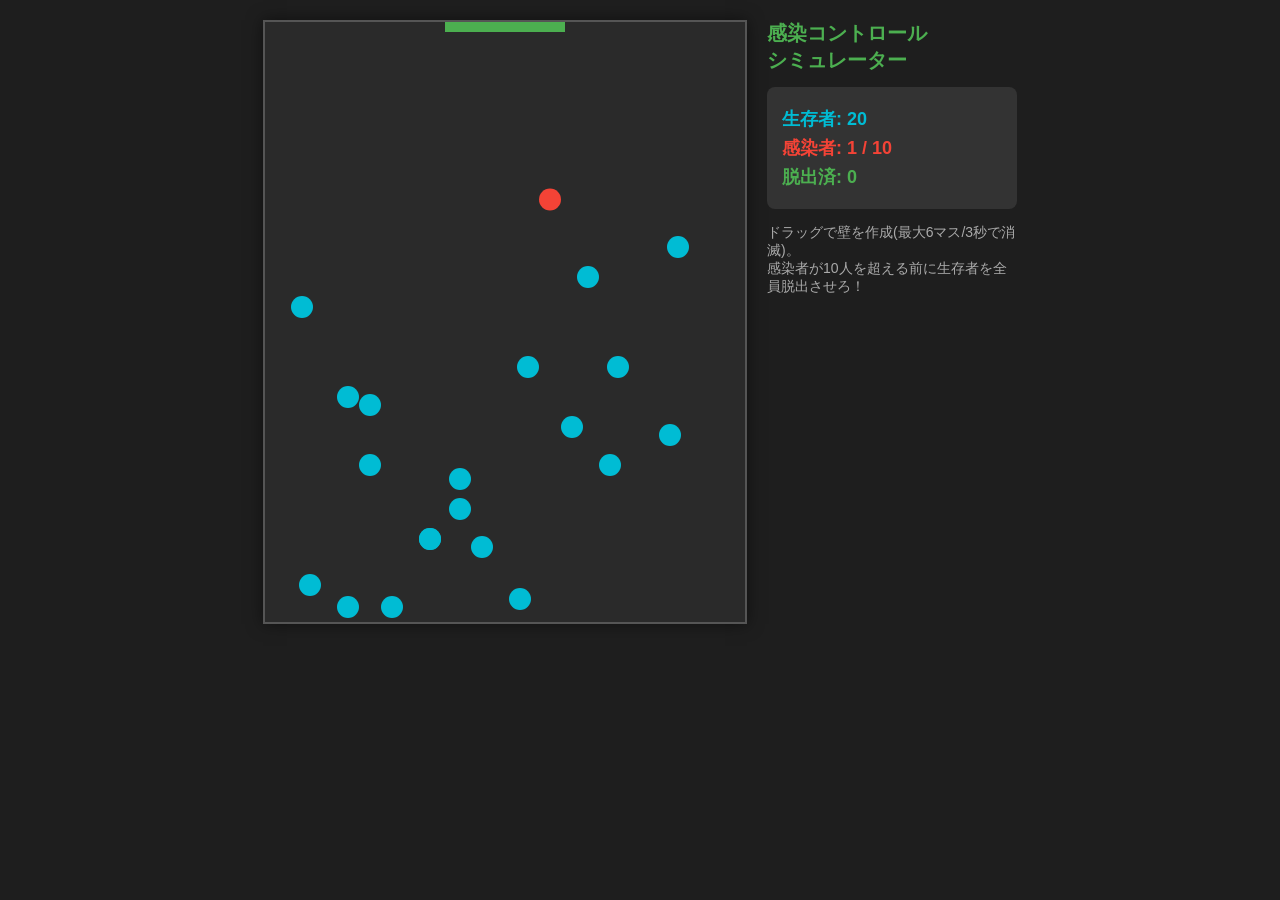
==== index.html @ 73c0e683 "Add files via upload" ====
<!DOCTYPE html>
<html lang="ja">
<head>
    <meta charset="UTF-8">
    <meta name="viewport" content="width=device-width, initial-scale=1.0">
    <title>感染コントロール・シミュレーター</title>
    <style>
        body {
            background-color: #1e1e1e;
            color: #fff;
            font-family: sans-serif;
            display: flex;
            flex-direction: column;
            align-items: center;
            margin: 0;
            padding: 20px;
        }
        #game-container {
            display: flex;
            gap: 20px;
        }
        canvas {
            background-color: #2a2a2a;
            border: 2px solid #555;
            cursor: crosshair;
            box-shadow: 0 0 15px rgba(0,0,0,0.5);
        }
        #ui {
            width: 250px;
        }
        h1 { font-size: 20px; margin-top: 0; color: #4CAF50; }
        .status-box {
            background: #333;
            padding: 15px;
            border-radius: 8px;
            margin-bottom: 15px;
        }
        .stat { font-size: 18px; font-weight: bold; margin: 5px 0; }
        .blue { color: #00bcd4; }
        .red { color: #f44336; }
        .green { color: #4caf50; }
        #message {
            font-size: 20px;
            font-weight: bold;
            margin-top: 20px;
        }
    </style>
</head>
<body>

<div id="game-container">
    <canvas id="gameCanvas" width="480" height="600"></canvas>
    
    <div id="ui">
        <h1>感染コントロール<br>シミュレーター</h1>
        <div class="status-box">
            <div class="stat blue">生存者: <span id="survivorCount">20</span></div>
            <div class="stat red">感染者: <span id="infectedCount">1</span> / 10</div>
            <div class="stat green">脱出済: <span id="escapedCount">0</span></div>
        </div>
        <p style="font-size:14px; color:#aaa;">
            ドラッグで壁を作成(最大6マス/3秒で消滅)。<br>
            感染者が10人を超える前に生存者を全員脱出させろ！
        </p>
        <div id="message"></div>
    </div>
</div>

<script>
const canvas = document.getElementById('gameCanvas');
const ctx = canvas.getContext('2d');

// 画面設定 (16 x 20 マス)
const COLS = 16;
const ROWS = 20;
const TILE_SIZE = 30; // 16*30=480px, 20*30=600px

// ゲーム状態
let entities = [];
let walls = [];
let escapedCount = 0;
let gameOver = false;

// ドラッグ操作用
let isDragging = false;
let startGrid = null;
let currentGrid = null;

// キャラクタークラス
class Entity {
    constructor(gx, gy, type) {
        this.gx = gx; // グリッドX
        this.gy = gy; // グリッドY
        this.tx = gx; // 目標グリッドX
        this.ty = gy; // 目標グリッドY
        this.px = gx * TILE_SIZE; // ピクセルX
        this.py = gy * TILE_SIZE; // ピクセルY
        this.type = type; // 0: 健康体, 1: 感染者
        // 健康体スピード: 2px/frame, 感染者スピード: 2.5px/frame (1.25倍)
        this.speed = type === 0 ? 2 : 2.5; 
        this.escaped = false;
    }

    update() {
        if (this.escaped) return;

        // ピクセル移動処理
        let dx = this.tx * TILE_SIZE - this.px;
        let dy = this.ty * TILE_SIZE - this.py;
        let dist = Math.sqrt(dx*dx + dy*dy);

        if (dist > this.speed) {
            this.px += (dx / dist) * this.speed;
            this.py += (dy / dist) * this.speed;
        } else {
            // 目標マスに到達
            this.px = this.tx * TILE_SIZE;
            this.py = this.ty * TILE_SIZE;
            this.gx = this.tx;
            this.gy = this.ty;
            
            // 脱出判定
            if (this.gy === -1) {
                this.escaped = true;
                if (this.type === 0) escapedCount++;
                return;
            }
            
            this.decideNextMove();
        }
    }

    decideNextMove() {
        let validMoves = getValidMoves(this.gx, this.gy, this.type);
        if (validMoves.length === 0) return;

        let nextMove = validMoves[Math.floor(Math.random() * validMoves.length)];

        if (this.type === 0) {
            // 健康体: 2マス以内に感染者がいたら逃げる
            let nearestInfected = getNearestEntity(this.gx, this.gy, 1);
            if (nearestInfected && nearestInfected.dist <= 2) {
                let bestMove = null;
                let maxDist = -1;
                for (let move of validMoves) {
                    let d = getManhattanDist(move.x, move.y, nearestInfected.entity.gx, nearestInfected.entity.gy);
                    if (d > maxDist) {
                        maxDist = d;
                        bestMove = move;
                    }
                }
                if (bestMove) nextMove = bestMove;
            }
        } else if (this.type === 1) {
            // 感染者: 一番近い生存者を追いかける
            let nearestSurvivor = getNearestEntity(this.gx, this.gy, 0);
            if (nearestSurvivor) {
                let bestMove = null;
                let minDist = Infinity;
                for (let move of validMoves) {
                    let d = getManhattanDist(move.x, move.y, nearestSurvivor.entity.gx, nearestSurvivor.entity.gy);
                    if (d < minDist) {
                        minDist = d;
                        bestMove = move;
                    }
                }
                if (bestMove) nextMove = bestMove;
            }
        }

        this.tx = nextMove.x;
        this.ty = nextMove.y;
    }

    draw() {
        if (this.escaped) return;
        ctx.beginPath();
        ctx.arc(this.px + TILE_SIZE/2, this.py + TILE_SIZE/2, TILE_SIZE/2 - 4, 0, Math.PI*2);
        ctx.fillStyle = this.type === 0 ? '#00bcd4' : '#f44336';
        ctx.fill();
        ctx.closePath();
    }
}

// 初期化
function init() {
    entities = [];
    walls = [];
    escapedCount = 0;
    gameOver = false;
    document.getElementById('message').innerText = "";

    // 健康体 20人 (下の方にランダム配置)
    for (let i = 0; i < 20; i++) {
        let gx = Math.floor(Math.random() * COLS);
        let gy = Math.floor(Math.random() * 10) + 10;
        entities.push(new Entity(gx, gy, 0));
    }

    // 感染者 1人 (脱出ゲートから入場)
    let infectedX = Math.floor(Math.random() * 4) + 6; // 6,7,8,9
    let infected = new Entity(infectedX, 0, 1);
    // 最初は中に入る動き
    infected.tx = infectedX; 
    infected.ty = 1;
    entities.push(infected);

    requestAnimationFrame(gameLoop);
}

// ヘルパー関数
function getManhattanDist(x1, y1, x2, y2) {
    return Math.abs(x1 - x2) + Math.abs(y1 - y2);
}

function isWall(gx, gy) {
    let now = Date.now();
    for (let w of walls) {
        if (w.x === gx && w.y === gy && w.expires > now) return true;
    }
    return false;
}

function getValidMoves(gx, gy, type) {
    let moves = [];
    const dirs = [[0,-1], [0,1], [-1,0], [1,0]];
    
    for (let d of dirs) {
        let nx = gx + d[0];
        let ny = gy + d[1];
        
        // ゲート（上部中央4マス: x=6,7,8,9, y=-1）への移動許可
        if (ny === -1 && nx >= 6 && nx <= 9) {
            moves.push({x: nx, y: ny});
            continue;
        }
        
        // 画面内かつ壁ではない
        if (nx >= 0 && nx < COLS && ny >= 0 && ny < ROWS) {
            if (!isWall(nx, ny)) {
                moves.push({x: nx, y: ny});
            }
        }
    }
    return moves;
}

function getNearestEntity(gx, gy, type) {
    let nearest = null;
    let minDist = Infinity;
    for (let e of entities) {
        if (e.type === type && !e.escaped) {
            let d = getManhattanDist(gx, gy, e.gx, e.gy);
            if (d < minDist) {
                minDist = d;
                nearest = e;
            }
        }
    }
    return nearest ? { entity: nearest, dist: minDist } : null;
}

// ブレゼンハムの直線アルゴリズム（壁のマスを計算）
function getLineGrids(x0, y0, x1, y1) {
    let grids = [];
    let dx = Math.abs(x1 - x0);
    let dy = Math.abs(y1 - y0);
    let sx = (x0 < x1) ? 1 : -1;
    let sy = (y0 < y1) ? 1 : -1;
    let err = dx - dy;

    while(true) {
        grids.push({x: x0, y: y0});
        if ((x0 === x1) && (y0 === y1)) break;
        let e2 = 2 * err;
        if (e2 > -dy) { err -= dy; x0 += sx; }
        if (e2 < dx) { err += dx; y0 += sy; }
    }
    return grids;
}

// マウスイベント
function getGridFromEvent(e) {
    const rect = canvas.getBoundingClientRect();
    const px = e.clientX - rect.left;
    const py = e.clientY - rect.top;
    return {
        x: Math.min(Math.max(Math.floor(px / TILE_SIZE), 0), COLS - 1),
        y: Math.min(Math.max(Math.floor(py / TILE_SIZE), 0), ROWS - 1)
    };
}

canvas.addEventListener('mousedown', (e) => {
    isDragging = true;
    startGrid = getGridFromEvent(e);
    currentGrid = startGrid;
});

canvas.addEventListener('mousemove', (e) => {
    if (!isDragging) return;
    currentGrid = getGridFromEvent(e);
});

canvas.addEventListener('mouseup', (e) => {
    if (!isDragging) return;
    isDragging = false;
    
    let line = getLineGrids(startGrid.x, startGrid.y, currentGrid.x, currentGrid.y);
    
    // ルール: 一回の壁は6マス以上作れない（6マスまではOKとする）
    if (line.length <= 6) {
        let expires = Date.now() + 3000; // 3秒後
        for (let pt of line) {
            walls.push({ x: pt.x, y: pt.y, expires: expires });
        }
    }
});
canvas.addEventListener('mouseleave', () => isDragging = false);


// メインループ
function gameLoop() {
    if (gameOver) return;

    ctx.clearRect(0, 0, canvas.width, canvas.height);

    // ゲート描画
    ctx.fillStyle = '#4CAF50';
    ctx.fillRect(6 * TILE_SIZE, 0, 4 * TILE_SIZE, 10);

    // 壁の描画と期限切れ削除
    let now = Date.now();
    walls = walls.filter(w => w.expires > now);
    ctx.fillStyle = '#2196f3'; // バリケード色
    for (let w of walls) {
        ctx.fillRect(w.x * TILE_SIZE, w.y * TILE_SIZE, TILE_SIZE, TILE_SIZE);
    }

    // ドラック中のプレビュー描画
    if (isDragging && startGrid && currentGrid) {
        let line = getLineGrids(startGrid.x, startGrid.y, currentGrid.x, currentGrid.y);
        ctx.fillStyle = line.length <= 6 ? 'rgba(33, 150, 243, 0.5)' : 'rgba(244, 67, 54, 0.5)';
        for (let pt of line) {
            ctx.fillRect(pt.x * TILE_SIZE, pt.y * TILE_SIZE, TILE_SIZE, TILE_SIZE);
        }
    }

    // キャラクター更新・描画
    let activeSurvivors = 0;
    let infectedTotal = 0;

    for (let e of entities) {
        e.update();
        e.draw();
        if (!e.escaped) {
            if (e.type === 0) activeSurvivors++;
            if (e.type === 1) infectedTotal++;
        } else if (e.type === 1) {
            infectedTotal++; // 逃げた感染者も一応カウント
        }
    }

    // 感染判定 (同じマスにいるか)
    for (let i = 0; i < entities.length; i++) {
        let e1 = entities[i];
        if (e1.type !== 1 || e1.escaped) continue;
        
        for (let j = 0; j < entities.length; j++) {
            let e2 = entities[j];
            if (e2.type === 0 && !e2.escaped && e1.gx === e2.gx && e1.gy === e2.gy) {
                e2.type = 1; // 感染！
                e2.speed = 2.5;
            }
        }
    }

    // UI更新
    document.getElementById('survivorCount').innerText = activeSurvivors;
    document.getElementById('infectedCount').innerText = infectedTotal;
    document.getElementById('escapedCount').innerText = escapedCount;

    // 勝敗判定
    if (infectedTotal > 10) {
        gameOver = true;
        document.getElementById('message').innerHTML = '<span class="red">GAME OVER<br>感染者が10人を超えました。</span>';
    } else if (activeSurvivors === 0) {
        // 画面上に生存者がいなくなった時、感染者が10人以下ならクリア
        gameOver = true;
        document.getElementById('message').innerHTML = '<span class="green">MISSION CLEAR!<br>生存者を全員誘導しました！</span>';
    }

    requestAnimationFrame(gameLoop);
}

// ゲーム開始
init();
</script>
</body>
</html>
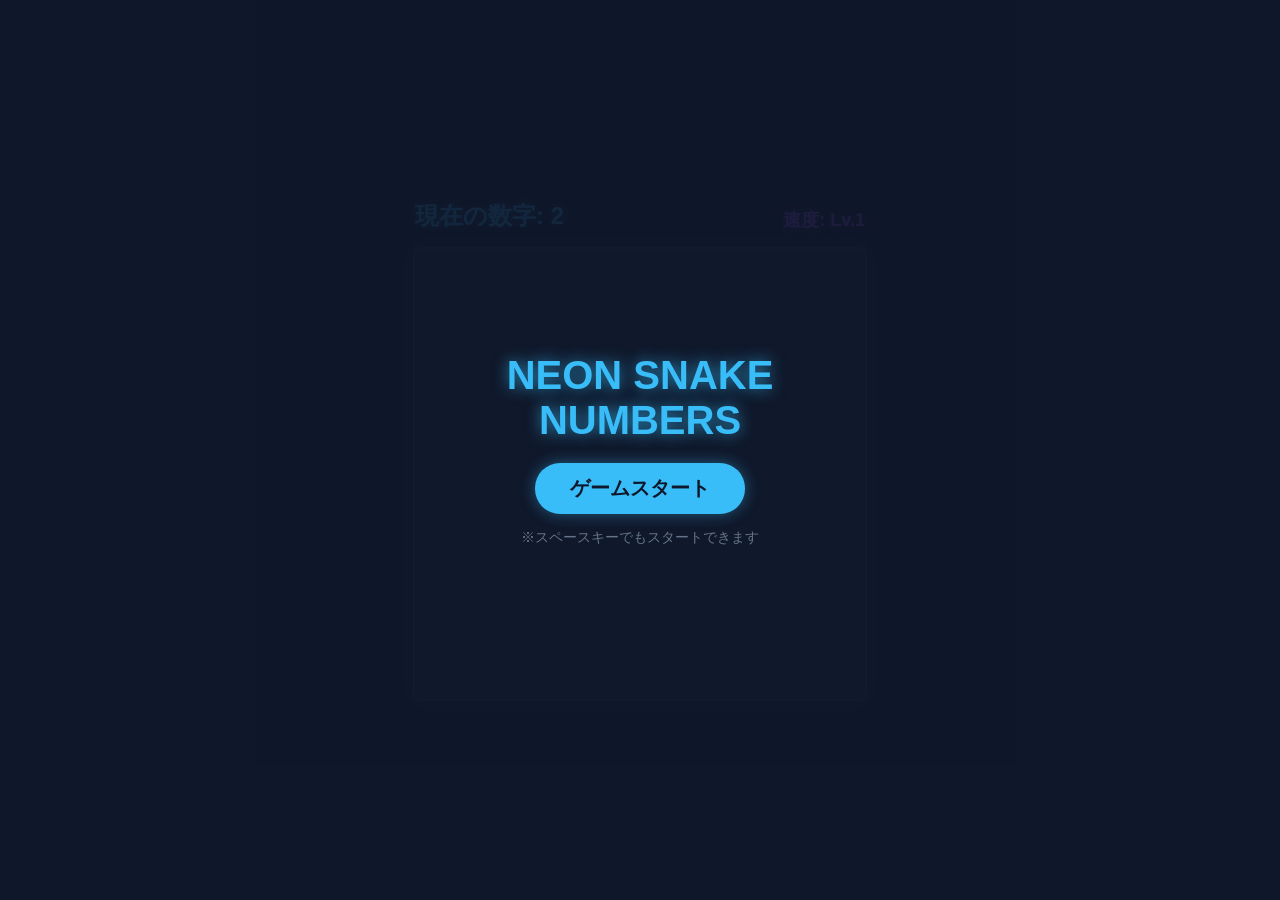
==== commit 63fa74ff: "renamed index1.html to index.html" ====
--- a/index.html
+++ b/index.html
@@ -3,397 +3,450 @@
 <head>
     <meta charset="UTF-8">
     <meta name="viewport" content="width=device-width, initial-scale=1.0">
-    <title>感染コントロール・シミュレーター</title>
+    <title>ネオンスネーク・ナンバーズ</title>
     <style>
         body {
-            background-color: #1e1e1e;
-            color: #fff;
-            font-family: sans-serif;
             display: flex;
             flex-direction: column;
+            justify-content: center;
             align-items: center;
+            height: 100vh;
             margin: 0;
-            padding: 20px;
-        }
-        #game-container {
+            background-color: #0f172a; /* ダークネイビー */
+            font-family: 'Consolas', 'Arial', sans-serif;
+            overflow: hidden;
+        }
+        #header {
             display: flex;
-            gap: 20px;
+            justify-content: space-between;
+            width: 450px;
+            margin-bottom: 15px;
+        }
+        #scoreBoard {
+            font-size: 24px;
+            font-weight: bold;
+            color: #38bdf8; /* ネオンブルー */
+            text-shadow: 0 0 10px rgba(56, 189, 248, 0.5);
+        }
+        #speedBoard {
+            font-size: 18px;
+            font-weight: bold;
+            color: #a855f7; /* ネオンパープル */
+            text-shadow: 0 0 10px rgba(168, 85, 247, 0.5);
+            align-self: flex-end;
         }
         canvas {
-            background-color: #2a2a2a;
-            border: 2px solid #555;
-            cursor: crosshair;
-            box-shadow: 0 0 15px rgba(0,0,0,0.5);
-        }
-        #ui {
-            width: 250px;
-        }
-        h1 { font-size: 20px; margin-top: 0; color: #4CAF50; }
-        .status-box {
-            background: #333;
-            padding: 15px;
+            background-color: #1e293b; /* ディープグレー */
             border-radius: 8px;
-            margin-bottom: 15px;
-        }
-        .stat { font-size: 18px; font-weight: bold; margin: 5px 0; }
-        .blue { color: #00bcd4; }
-        .red { color: #f44336; }
-        .green { color: #4caf50; }
-        #message {
-            font-size: 20px;
-            font-weight: bold;
-            margin-top: 20px;
-        }
+            box-shadow: 0 0 25px rgba(56, 189, 248, 0.2);
+            border: 2px solid #334155;
+        }
+        #overlay {
+            position: absolute;
+            top: 0; left: 0; right: 0; bottom: 0;
+            background: rgba(15, 23, 42, 0.9);
+            display: flex;
+            flex-direction: column;
+            justify-content: center;
+            align-items: center;
+            z-index: 10;
+        }
+        .hidden { display: none !important; }
+        .title { 
+            font-size: 40px; 
+            font-weight: bold; 
+            color: #38bdf8; 
+            margin-bottom: 20px; 
+            text-align: center; 
+            white-space: pre-line;
+            text-shadow: 0 0 15px rgba(56, 189, 248, 0.7);
+        }
+        .btn {
+            padding: 12px 35px; font-size: 20px; font-weight: bold;
+            color: #0f172a; background-color: #38bdf8; border: none; border-radius: 25px;
+            cursor: pointer; transition: 0.2s;
+            box-shadow: 0 0 15px rgba(56, 189, 248, 0.4);
+        }
+        .btn:hover { 
+            background-color: #7dd3fc; 
+            box-shadow: 0 0 25px rgba(56, 189, 248, 0.8);
+            transform: scale(1.05);
+        }
+        #hint { font-size: 14px; color: #64748b; margin-top: 15px; }
     </style>
 </head>
 <body>
 
-<div id="game-container">
-    <canvas id="gameCanvas" width="480" height="600"></canvas>
+    <div id="header">
+        <div id="scoreBoard">現在の数字: 2</div>
+        <div id="speedBoard">速度: Lv.1</div>
+    </div>
     
-    <div id="ui">
-        <h1>感染コントロール<br>シミュレーター</h1>
-        <div class="status-box">
-            <div class="stat blue">生存者: <span id="survivorCount">20</span></div>
-            <div class="stat red">感染者: <span id="infectedCount">1</span> / 10</div>
-            <div class="stat green">脱出済: <span id="escapedCount">0</span></div>
-        </div>
-        <p style="font-size:14px; color:#aaa;">
-            ドラッグで壁を作成(最大6マス/3秒で消滅)。<br>
-            感染者が10人を超える前に生存者を全員脱出させろ！
-        </p>
-        <div id="message"></div>
+    <canvas id="gameCanvas" width="450" height="450"></canvas>
+
+    <div id="overlay">
+        <div class="title" id="overlayTitle">NEON SNAKE<br>NUMBERS</div>
+        <button class="btn" id="startBtn">ゲームスタート</button>
+        <div id="hint">※スペースキーでもスタートできます</div>
     </div>
-</div>
-
-<script>
-const canvas = document.getElementById('gameCanvas');
-const ctx = canvas.getContext('2d');
-
-// 画面設定 (16 x 20 マス)
-const COLS = 16;
-const ROWS = 20;
-const TILE_SIZE = 30; // 16*30=480px, 20*30=600px
-
-// ゲーム状態
-let entities = [];
-let walls = [];
-let escapedCount = 0;
-let gameOver = false;
-
-// ドラッグ操作用
-let isDragging = false;
-let startGrid = null;
-let currentGrid = null;
-
-// キャラクタークラス
-class Entity {
-    constructor(gx, gy, type) {
-        this.gx = gx; // グリッドX
-        this.gy = gy; // グリッドY
-        this.tx = gx; // 目標グリッドX
-        this.ty = gy; // 目標グリッドY
-        this.px = gx * TILE_SIZE; // ピクセルX
-        this.py = gy * TILE_SIZE; // ピクセルY
-        this.type = type; // 0: 健康体, 1: 感染者
-        // 健康体スピード: 2px/frame, 感染者スピード: 2.5px/frame (1.25倍)
-        this.speed = type === 0 ? 2 : 2.5; 
-        this.escaped = false;
-    }
-
-    update() {
-        if (this.escaped) return;
-
-        // ピクセル移動処理
-        let dx = this.tx * TILE_SIZE - this.px;
-        let dy = this.ty * TILE_SIZE - this.py;
-        let dist = Math.sqrt(dx*dx + dy*dy);
-
-        if (dist > this.speed) {
-            this.px += (dx / dist) * this.speed;
-            this.py += (dy / dist) * this.speed;
-        } else {
-            // 目標マスに到達
-            this.px = this.tx * TILE_SIZE;
-            this.py = this.ty * TILE_SIZE;
-            this.gx = this.tx;
-            this.gy = this.ty;
-            
-            // 脱出判定
-            if (this.gy === -1) {
-                this.escaped = true;
-                if (this.type === 0) escapedCount++;
-                return;
-            }
-            
-            this.decideNextMove();
-        }
-    }
-
-    decideNextMove() {
-        let validMoves = getValidMoves(this.gx, this.gy, this.type);
-        if (validMoves.length === 0) return;
-
-        let nextMove = validMoves[Math.floor(Math.random() * validMoves.length)];
-
-        if (this.type === 0) {
-            // 健康体: 2マス以内に感染者がいたら逃げる
-            let nearestInfected = getNearestEntity(this.gx, this.gy, 1);
-            if (nearestInfected && nearestInfected.dist <= 2) {
-                let bestMove = null;
-                let maxDist = -1;
-                for (let move of validMoves) {
-                    let d = getManhattanDist(move.x, move.y, nearestInfected.entity.gx, nearestInfected.entity.gy);
-                    if (d > maxDist) {
-                        maxDist = d;
-                        bestMove = move;
-                    }
-                }
-                if (bestMove) nextMove = bestMove;
-            }
-        } else if (this.type === 1) {
-            // 感染者: 一番近い生存者を追いかける
-            let nearestSurvivor = getNearestEntity(this.gx, this.gy, 0);
-            if (nearestSurvivor) {
-                let bestMove = null;
-                let minDist = Infinity;
-                for (let move of validMoves) {
-                    let d = getManhattanDist(move.x, move.y, nearestSurvivor.entity.gx, nearestSurvivor.entity.gy);
-                    if (d < minDist) {
-                        minDist = d;
-                        bestMove = move;
-                    }
-                }
-                if (bestMove) nextMove = bestMove;
-            }
-        }
-
-        this.tx = nextMove.x;
-        this.ty = nextMove.y;
-    }
-
-    draw() {
-        if (this.escaped) return;
-        ctx.beginPath();
-        ctx.arc(this.px + TILE_SIZE/2, this.py + TILE_SIZE/2, TILE_SIZE/2 - 4, 0, Math.PI*2);
-        ctx.fillStyle = this.type === 0 ? '#00bcd4' : '#f44336';
-        ctx.fill();
-        ctx.closePath();
-    }
-}
-
-// 初期化
-function init() {
-    entities = [];
-    walls = [];
-    escapedCount = 0;
-    gameOver = false;
-    document.getElementById('message').innerText = "";
-
-    // 健康体 20人 (下の方にランダム配置)
-    for (let i = 0; i < 20; i++) {
-        let gx = Math.floor(Math.random() * COLS);
-        let gy = Math.floor(Math.random() * 10) + 10;
-        entities.push(new Entity(gx, gy, 0));
-    }
-
-    // 感染者 1人 (脱出ゲートから入場)
-    let infectedX = Math.floor(Math.random() * 4) + 6; // 6,7,8,9
-    let infected = new Entity(infectedX, 0, 1);
-    // 最初は中に入る動き
-    infected.tx = infectedX; 
-    infected.ty = 1;
-    entities.push(infected);
-
-    requestAnimationFrame(gameLoop);
-}
-
-// ヘルパー関数
-function getManhattanDist(x1, y1, x2, y2) {
-    return Math.abs(x1 - x2) + Math.abs(y1 - y2);
-}
-
-function isWall(gx, gy) {
-    let now = Date.now();
-    for (let w of walls) {
-        if (w.x === gx && w.y === gy && w.expires > now) return true;
-    }
-    return false;
-}
-
-function getValidMoves(gx, gy, type) {
-    let moves = [];
-    const dirs = [[0,-1], [0,1], [-1,0], [1,0]];
-    
-    for (let d of dirs) {
-        let nx = gx + d[0];
-        let ny = gy + d[1];
+
+    <script>
+        const canvas = document.getElementById('gameCanvas');
+        const ctx = canvas.getContext('2d');
+        const scoreBoard = document.getElementById('scoreBoard');
+        const speedBoard = document.getElementById('speedBoard');
+        const overlay = document.getElementById('overlay');
+        const overlayTitle = document.getElementById('overlayTitle');
+        const startBtn = document.getElementById('startBtn');
+
+        // --- Web Audio API ---
+        let audioCtx;
+        let bgmInterval;
         
-        // ゲート（上部中央4マス: x=6,7,8,9, y=-1）への移動許可
-        if (ny === -1 && nx >= 6 && nx <= 9) {
-            moves.push({x: nx, y: ny});
-            continue;
-        }
+        const bgmNotes = [261.63, 329.63, 392.00, 493.88, 440.00, 349.23, 392.00, 523.25];
+        let bgmIndex = 0;
+
+        function playSound(type) {
+            if (!audioCtx) return;
+            const osc = audioCtx.createOscillator();
+            const gainNode = audioCtx.createGain();
+            osc.connect(gainNode);
+            gainNode.connect(audioCtx.destination);
+
+            if (type === 'eat') {
+                osc.type = 'sine';
+                osc.frequency.setValueAtTime(600, audioCtx.currentTime);
+                osc.frequency.exponentialRampToValueAtTime(1200, audioCtx.currentTime + 0.1);
+                gainNode.gain.setValueAtTime(0.2, audioCtx.currentTime);
+                gainNode.gain.exponentialRampToValueAtTime(0.01, audioCtx.currentTime + 0.1);
+                osc.start();
+                osc.stop(audioCtx.currentTime + 0.1);
+            } else if (type === 'crash') {
+                osc.type = 'sawtooth';
+                osc.frequency.setValueAtTime(120, audioCtx.currentTime);
+                osc.frequency.exponentialRampToValueAtTime(40, audioCtx.currentTime + 0.15);
+                gainNode.gain.setValueAtTime(0.2, audioCtx.currentTime);
+                gainNode.gain.exponentialRampToValueAtTime(0.01, audioCtx.currentTime + 0.15);
+                osc.start();
+                osc.stop(audioCtx.currentTime + 0.15);
+
+                playGameOverMelody();
+            }
+        }
+
+        function playGameOverMelody() {
+            const now = audioCtx.currentTime;
+            const sadNotes = [311.13, 293.66, 277.18, 246.94];
+            
+            sadNotes.forEach((note, index) => {
+                const sOsc = audioCtx.createOscillator();
+                const sGain = audioCtx.createGain();
+                sOsc.type = 'triangle';
+                sOsc.frequency.setValueAtTime(note, now + index * 0.15);
+                sGain.gain.setValueAtTime(0.15, now + index * 0.15);
+                sGain.gain.linearRampToValueAtTime(0.001, now + index * 0.15 + 0.2);
+                sOsc.connect(sGain);
+                sGain.connect(audioCtx.destination);
+                sOsc.start(now + index * 0.15);
+                sOsc.stop(now + index * 0.15 + 0.2);
+            });
+        }
+
+        function startBGM() {
+            stopBGM();
+            bgmIndex = 0;
+            bgmInterval = setInterval(() => {
+                if (!audioCtx || isGameOver) return;
+                const osc = audioCtx.createOscillator();
+                const gain = audioCtx.createGain();
+                
+                osc.type = 'triangle'; 
+                osc.frequency.setValueAtTime(bgmNotes[bgmIndex], audioCtx.currentTime);
+                
+                gain.gain.setValueAtTime(0.04, audioCtx.currentTime);
+                gain.gain.exponentialRampToValueAtTime(0.001, audioCtx.currentTime + 0.16);
+                
+                osc.connect(gain);
+                gain.connect(audioCtx.destination);
+                osc.start();
+                osc.stop(audioCtx.currentTime + 0.16);
+                
+                bgmIndex = (bgmIndex + 1) % bgmNotes.length;
+            }, 200); 
+        }
+
+        function stopBGM() {
+            if (bgmInterval) clearInterval(bgmInterval);
+        }
+
+        // --- ゲームの基本設定 ---
+        let gridSize = 15;
+        let tileSize = canvas.width / gridSize;
+        let baseMoveInterval = 220;
+        let moveInterval = baseMoveInterval;
         
-        // 画面内かつ壁ではない
-        if (nx >= 0 && nx < COLS && ny >= 0 && ny < ROWS) {
-            if (!isWall(nx, ny)) {
-                moves.push({x: nx, y: ny});
-            }
-        }
-    }
-    return moves;
-}
-
-function getNearestEntity(gx, gy, type) {
-    let nearest = null;
-    let minDist = Infinity;
-    for (let e of entities) {
-        if (e.type === type && !e.escaped) {
-            let d = getManhattanDist(gx, gy, e.gx, e.gy);
-            if (d < minDist) {
-                minDist = d;
-                nearest = e;
-            }
-        }
-    }
-    return nearest ? { entity: nearest, dist: minDist } : null;
-}
-
-// ブレゼンハムの直線アルゴリズム（壁のマスを計算）
-function getLineGrids(x0, y0, x1, y1) {
-    let grids = [];
-    let dx = Math.abs(x1 - x0);
-    let dy = Math.abs(y1 - y0);
-    let sx = (x0 < x1) ? 1 : -1;
-    let sy = (y0 < y1) ? 1 : -1;
-    let err = dx - dy;
-
-    while(true) {
-        grids.push({x: x0, y: y0});
-        if ((x0 === x1) && (y0 === y1)) break;
-        let e2 = 2 * err;
-        if (e2 > -dy) { err -= dy; x0 += sx; }
-        if (e2 < dx) { err += dx; y0 += sy; }
-    }
-    return grids;
-}
-
-// マウスイベント
-function getGridFromEvent(e) {
-    const rect = canvas.getBoundingClientRect();
-    const px = e.clientX - rect.left;
-    const py = e.clientY - rect.top;
-    return {
-        x: Math.min(Math.max(Math.floor(px / TILE_SIZE), 0), COLS - 1),
-        y: Math.min(Math.max(Math.floor(py / TILE_SIZE), 0), ROWS - 1)
-    };
-}
-
-canvas.addEventListener('mousedown', (e) => {
-    isDragging = true;
-    startGrid = getGridFromEvent(e);
-    currentGrid = startGrid;
-});
-
-canvas.addEventListener('mousemove', (e) => {
-    if (!isDragging) return;
-    currentGrid = getGridFromEvent(e);
-});
-
-canvas.addEventListener('mouseup', (e) => {
-    if (!isDragging) return;
-    isDragging = false;
-    
-    let line = getLineGrids(startGrid.x, startGrid.y, currentGrid.x, currentGrid.y);
-    
-    // ルール: 一回の壁は6マス以上作れない（6マスまではOKとする）
-    if (line.length <= 6) {
-        let expires = Date.now() + 3000; // 3秒後
-        for (let pt of line) {
-            walls.push({ x: pt.x, y: pt.y, expires: expires });
-        }
-    }
-});
-canvas.addEventListener('mouseleave', () => isDragging = false);
-
-
-// メインループ
-function gameLoop() {
-    if (gameOver) return;
-
-    ctx.clearRect(0, 0, canvas.width, canvas.height);
-
-    // ゲート描画
-    ctx.fillStyle = '#4CAF50';
-    ctx.fillRect(6 * TILE_SIZE, 0, 4 * TILE_SIZE, 10);
-
-    // 壁の描画と期限切れ削除
-    let now = Date.now();
-    walls = walls.filter(w => w.expires > now);
-    ctx.fillStyle = '#2196f3'; // バリケード色
-    for (let w of walls) {
-        ctx.fillRect(w.x * TILE_SIZE, w.y * TILE_SIZE, TILE_SIZE, TILE_SIZE);
-    }
-
-    // ドラック中のプレビュー描画
-    if (isDragging && startGrid && currentGrid) {
-        let line = getLineGrids(startGrid.x, startGrid.y, currentGrid.x, currentGrid.y);
-        ctx.fillStyle = line.length <= 6 ? 'rgba(33, 150, 243, 0.5)' : 'rgba(244, 67, 54, 0.5)';
-        for (let pt of line) {
-            ctx.fillRect(pt.x * TILE_SIZE, pt.y * TILE_SIZE, TILE_SIZE, TILE_SIZE);
-        }
-    }
-
-    // キャラクター更新・描画
-    let activeSurvivors = 0;
-    let infectedTotal = 0;
-
-    for (let e of entities) {
-        e.update();
-        e.draw();
-        if (!e.escaped) {
-            if (e.type === 0) activeSurvivors++;
-            if (e.type === 1) infectedTotal++;
-        } else if (e.type === 1) {
-            infectedTotal++; // 逃げた感染者も一応カウント
-        }
-    }
-
-    // 感染判定 (同じマスにいるか)
-    for (let i = 0; i < entities.length; i++) {
-        let e1 = entities[i];
-        if (e1.type !== 1 || e1.escaped) continue;
-        
-        for (let j = 0; j < entities.length; j++) {
-            let e2 = entities[j];
-            if (e2.type === 0 && !e2.escaped && e1.gx === e2.gx && e1.gy === e2.gy) {
-                e2.type = 1; // 感染！
-                e2.speed = 2.5;
-            }
-        }
-    }
-
-    // UI更新
-    document.getElementById('survivorCount').innerText = activeSurvivors;
-    document.getElementById('infectedCount').innerText = infectedTotal;
-    document.getElementById('escapedCount').innerText = escapedCount;
-
-    // 勝敗判定
-    if (infectedTotal > 10) {
-        gameOver = true;
-        document.getElementById('message').innerHTML = '<span class="red">GAME OVER<br>感染者が10人を超えました。</span>';
-    } else if (activeSurvivors === 0) {
-        // 画面上に生存者がいなくなった時、感染者が10人以下ならクリア
-        gameOver = true;
-        document.getElementById('message').innerHTML = '<span class="green">MISSION CLEAR!<br>生存者を全員誘導しました！</span>';
-    }
-
-    requestAnimationFrame(gameLoop);
-}
-
-// ゲーム開始
-init();
-</script>
+        let player, dx, dy, nextDx, nextDy, lastTime, isGameOver, items, popScale;
+        let isFirstScreen = true; 
+
+        // サイバーネオン調のカラーパレットに変更
+        const colors = {
+            2: { bg: '#1e3a8a', text: '#60a5fa' },    // ブルー
+            4: { bg: '#2563eb', text: '#93c5fd' },    // ライトブルー
+            8: { bg: '#581c87', text: '#c084fc' },    // パープル
+            16: { bg: '#701a75', text: '#f472b6' },   // ピンク
+            32: { bg: '#9d174d', text: '#fb7185' },   // ローズ
+            64: { bg: '#991b1b', text: '#f87171' },   // レッド
+            128: { bg: '#7c2d12', text: '#fb923c' },  // オレンジ
+            256: { bg: '#78350f', text: '#fbbf24' },  // イエロー
+            512: { bg: '#064e3b', text: '#34d399' },  // ミントグリーン
+            1024: { bg: '#0f766e', text: '#2dd4bf' }, // ティール
+            2048: { bg: '#111827', text: '#22d3ee' }  // サイバーシアン（最高位）
+        };
+
+        function initGame() {
+            gridSize = 15;
+            tileSize = canvas.width / gridSize;
+            player = { x: 7, y: 7, visualX: 7, visualY: 7, value: 2, size: 1 };
+            dx = 1; dy = 0; nextDx = 1; nextDy = 0;
+            isGameOver = false;
+            isFirstScreen = false;
+            popScale = 1.0;
+            updateDifficulty();
+            spawnItems();
+            
+            overlay.classList.add('hidden');
+            
+            if (!audioCtx) {
+                audioCtx = new (window.AudioContext || window.webkitAudioContext)();
+            }
+            if (audioCtx.state === 'suspended') audioCtx.resume();
+            
+            startBGM();
+            
+            lastTime = performance.now();
+            requestAnimationFrame(gameLoop);
+        }
+
+        function updateDifficulty() {
+            const level = Math.log2(player.value); 
+            moveInterval = Math.max(80, baseMoveInterval - (level - 1) * 10);
+            
+            if (player.value >= 1024) {
+                if (gridSize !== 20) {
+                    gridSize = 20;
+                    tileSize = canvas.width / gridSize;
+                }
+                player.size = 2;
+                scoreBoard.innerHTML = `現在の数字: ${player.value} <span style="color:#2dd4bf; font-size:16px;">(MATRIX EXPANSION)</span>`;
+            } else {
+                if (gridSize !== 15) {
+                    gridSize = 15;
+                    tileSize = canvas.width / gridSize;
+                }
+                player.size = 1;
+                scoreBoard.innerText = `現在の数字: ${player.value}`;
+            }
+            
+            speedBoard.innerText = `速度: Lv.${level}`;
+        }
+
+        function getPlayerCells(pX, pY, pSize) {
+            let cells = [];
+            for (let x = 0; x < pSize; x++) {
+                for (let y = 0; y < pSize; y++) {
+                    cells.push({ x: pX + x, y: pY + y });
+                }
+            }
+            return cells;
+        }
+
+        function spawnItems() {
+            items = [];
+            let emptyCells = [];
+            const currentPCells = getPlayerCells(player.x, player.y, player.size);
+
+            for (let r = 0; r < gridSize; r++) {
+                for (let c = 0; c < gridSize; c++) {
+                    const isOccupied = currentPCells.some(cell => cell.x === c && cell.y === r);
+                    if (!isOccupied) emptyCells.push({ x: c, y: r });
+                }
+            }
+
+            function getRandomCell() {
+                const index = Math.floor(Math.random() * emptyCells.length);
+                return emptyCells.splice(index, 1)[0];
+            }
+
+            for (let i = 0; i < 3; i++) {
+                if (emptyCells.length > 0) {
+                    const targetCell = getRandomCell();
+                    items.push({ x: targetCell.x, y: targetCell.y, value: player.value, type: 'target' });
+                }
+            }
+
+            const level = Math.log2(player.value);
+            const obstacleCount = Math.min(10, 2 + level);
+            const possibleValues = [2, 4, 8, 16, 32, 64, 128, 256].filter(v => v !== player.value);
+            
+            for (let i = 0; i < obstacleCount; i++) {
+                if (emptyCells.length > 0) {
+                    const obsCell = getRandomCell();
+                    const randomValue = possibleValues[Math.floor(Math.random() * possibleValues.length)];
+                    items.push({ x: obsCell.x, y: obsCell.y, value: randomValue, type: 'obstacle' });
+                }
+            }
+        }
+
+        function update() {
+            if (isGameOver) return;
+
+            dx = nextDx; dy = nextDy;
+            player.x += dx; player.y += dy;
+
+            const pCells = getPlayerCells(player.x, player.y, player.size);
+
+            const hitWall = pCells.some(cell => cell.x < 0 || cell.x >= gridSize || cell.y < 0 || cell.y >= gridSize);
+            if (hitWall) {
+                gameOver(); return;
+            }
+
+            let hitIndex = -1;
+            for (let cell of pCells) {
+                hitIndex = items.findIndex(item => item.x === cell.x && item.y === cell.y);
+                if (hitIndex !== -1) break;
+            }
+
+            if (hitIndex !== -1) {
+                const hitItem = items[hitIndex];
+                if (hitItem.type === 'target') {
+                    player.value *= 2;
+                    popScale = 1.4; 
+                    playSound('eat');
+                    updateDifficulty(); 
+                    spawnItems();       
+                } else {
+                    gameOver();
+                }
+            }
+        }
+
+        function gameOver() {
+            isGameOver = true;
+            stopBGM();
+            playSound('crash'); 
+            overlay.classList.remove('hidden');
+            overlayTitle.innerHTML = `<span style="color:#ef4444; text-shadow: 0 0 15px rgba(239,68,68,0.7);">GAME OVER</span>\n(SCORE: ${player.value})`;
+            startBtn.innerText = "スペースキーでリトライ";
+            startBtn.style.backgroundColor = "#ef4444";
+            startBtn.style.boxShadow = "0 0 15px rgba(239, 68, 68, 0.4)";
+        }
+
+        function drawPlayerBlock(x, y, value, size, scale = 1.0) {
+            const colorObj = colors[value] || { bg: '#0f172a', text: '#ffffff' };
+            const totalWidth = size * tileSize;
+            const cx = x * tileSize + totalWidth / 2;
+            const cy = y * tileSize + totalWidth / 2;
+            
+            ctx.save();
+            ctx.translate(cx, cy);
+            ctx.scale(scale, scale);
+            ctx.translate(-cx, -cy);
+
+            // プレイヤー（スネークの頭）にネオンの光彩エフェクトを追加
+            ctx.shadowBlur = 15;
+            ctx.shadowColor = colorObj.text;
+            ctx.fillStyle = colorObj.bg;
+            ctx.fillRect(x * tileSize + 2, y * tileSize + 2, totalWidth - 4, totalWidth - 4);
+            
+            // 枠線を追加してデジタル感を演出
+            ctx.strokeStyle = colorObj.text;
+            ctx.lineWidth = 2;
+            ctx.strokeRect(x * tileSize + 2, y * tileSize + 2, totalWidth - 4, totalWidth - 4);
+
+            ctx.shadowBlur = 0; // テキストは影を消してくっきりさせる
+            ctx.fillStyle = colorObj.text;
+            const fSize = gridSize === 20 ? (value > 100 ? '16px' : '22px') : (value > 100 ? '20px' : '28px');
+            ctx.font = 'bold ' + fSize + ' Courier New';
+            ctx.textAlign = 'center';
+            ctx.textBaseline = 'middle';
+            ctx.fillText(value, cx, cy);
+            
+            ctx.restore();
+        }
+
+        function drawNormalBlock(x, y, value) {
+            const colorObj = colors[value] || { bg: '#0f172a', text: '#ffffff' };
+            const cx = x * tileSize + tileSize / 2;
+            const cy = y * tileSize + tileSize / 2;
+            
+            ctx.fillStyle = colorObj.bg;
+            ctx.fillRect(x * tileSize + 2, y * tileSize + 2, tileSize - 4, tileSize - 4);
+            
+            ctx.strokeStyle = colorObj.text;
+            ctx.lineWidth = 1;
+            ctx.strokeRect(x * tileSize + 2, y * tileSize + 2, tileSize - 4, tileSize - 4);
+
+            ctx.fillStyle = colorObj.text;
+            const fSize = gridSize === 20 ? (value > 100 ? '12px' : '15px') : (value > 100 ? '16px' : '20px');
+            ctx.font = 'bold ' + fSize + ' Courier New';
+            ctx.textAlign = 'center';
+            ctx.textBaseline = 'middle';
+            ctx.fillText(value, cx, cy);
+        }
+
+        function draw() {
+            // キャンバス背景色をディープグレーに変更
+            ctx.fillStyle = '#1e293b';
+            ctx.fillRect(0, 0, canvas.width, canvas.height);
+
+            // グリッド線をサイバーチックな薄い青に変更
+            ctx.strokeStyle = 'rgba(56, 189, 248, 0.08)';
+            for (let i = 0; i < gridSize; i++) {
+                ctx.beginPath(); ctx.moveTo(i * tileSize, 0); ctx.lineTo(i * tileSize, canvas.height); ctx.stroke();
+                ctx.beginPath(); ctx.moveTo(0, i * tileSize); ctx.lineTo(canvas.width, i * tileSize); ctx.stroke();
+            }
+
+            items.forEach(item => drawNormalBlock(item.x, item.y, item.value));
+
+            player.visualX += (player.x - player.visualX) * 0.35;
+            player.visualY += (player.y - player.visualY) * 0.35;
+
+            if (popScale > 1.0) popScale = Math.max(1.0, popScale - 0.08);
+            
+            drawPlayerBlock(player.visualX, player.visualY, player.value, player.size, popScale);
+        }
+
+        function gameLoop(timestamp) {
+            if (isGameOver) return;
+            if (timestamp - lastTime >= moveInterval) {
+                update();
+                lastTime = timestamp;
+            }
+            draw();
+            requestAnimationFrame(gameLoop);
+        }
+
+        window.addEventListener('keydown', (e) => {
+            if(["ArrowUp","ArrowDown","ArrowLeft","ArrowRight"," "].indexOf(e.code) > -1) {
+                e.preventDefault();
+            }
+
+            if (e.key === ' ' || e.code === 'Space') {
+                if (isFirstScreen || isGameOver) {
+                    initGame();
+                    return;
+                }
+            }
+
+            switch (e.key) {
+                case 'ArrowUp':    if (dy !== 1)  { nextDx = 0; nextDy = -1; dx = 0; dy = -1; } break;
+                case 'ArrowDown':  if (dy !== -1) { nextDx = 0; nextDy = 1;  dx = 0; dy = 1;  } break;
+                case 'ArrowLeft':  if (dx !== 1)  { nextDx = -1; nextDy = 0; dx = -1; dy = 0; } break;
+                case 'ArrowRight': if (dx !== -1) { nextDx = 1; nextDy = 0;  dx = 1; dy = 0;  } break;
+            }
+        });
+
+        startBtn.addEventListener('click', initGame);
+    </script>
 </body>
 </html>
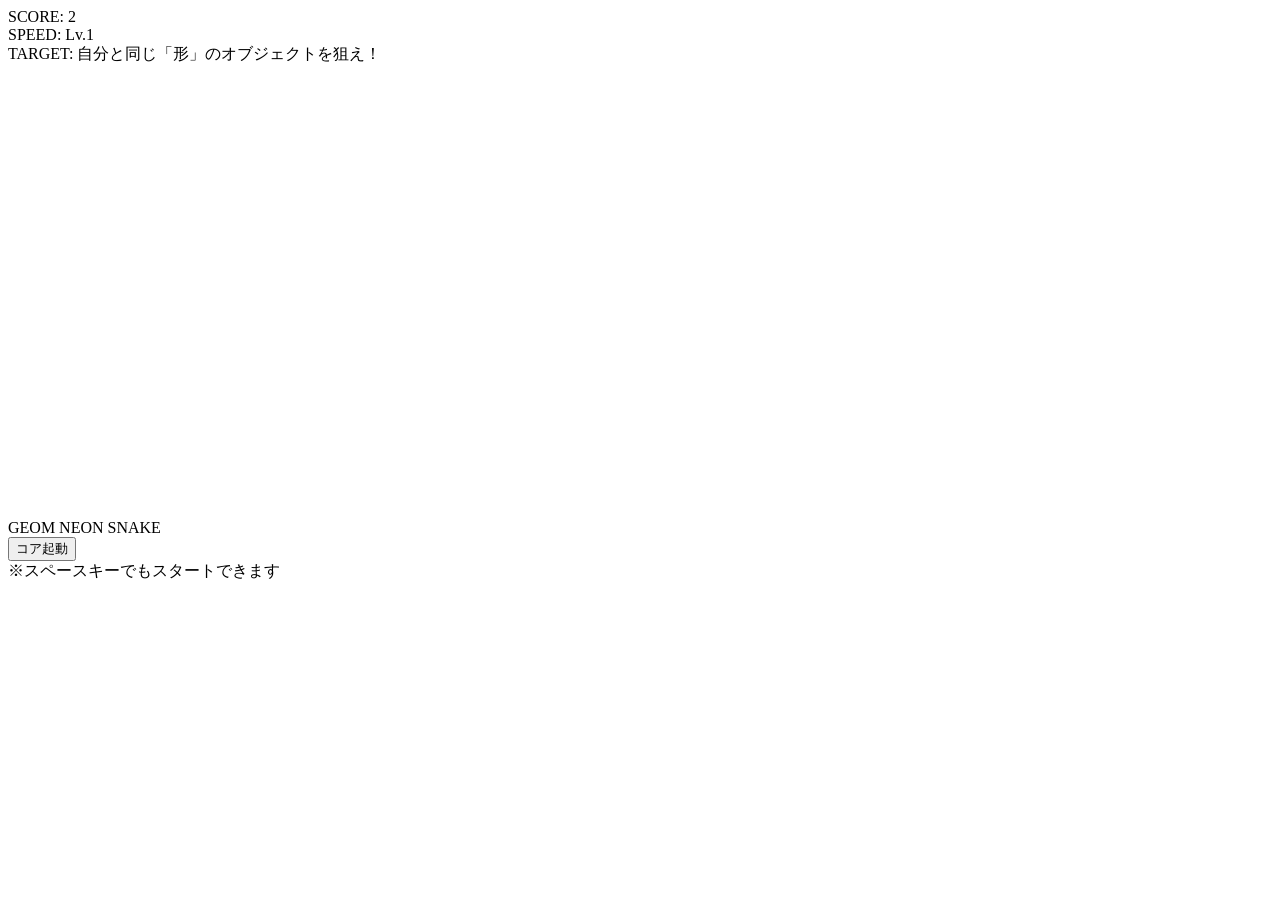
==== commit d2fc4eed: "deleted index1.html and modified index.html" ====
--- a/index.html
+++ b/index.html
@@ -3,450 +3,28 @@
 <head>
     <meta charset="UTF-8">
     <meta name="viewport" content="width=device-width, initial-scale=1.0">
-    <title>ネオンスネーク・ナンバーズ</title>
-    <style>
-        body {
-            display: flex;
-            flex-direction: column;
-            justify-content: center;
-            align-items: center;
-            height: 100vh;
-            margin: 0;
-            background-color: #0f172a; /* ダークネイビー */
-            font-family: 'Consolas', 'Arial', sans-serif;
-            overflow: hidden;
-        }
-        #header {
-            display: flex;
-            justify-content: space-between;
-            width: 450px;
-            margin-bottom: 15px;
-        }
-        #scoreBoard {
-            font-size: 24px;
-            font-weight: bold;
-            color: #38bdf8; /* ネオンブルー */
-            text-shadow: 0 0 10px rgba(56, 189, 248, 0.5);
-        }
-        #speedBoard {
-            font-size: 18px;
-            font-weight: bold;
-            color: #a855f7; /* ネオンパープル */
-            text-shadow: 0 0 10px rgba(168, 85, 247, 0.5);
-            align-self: flex-end;
-        }
-        canvas {
-            background-color: #1e293b; /* ディープグレー */
-            border-radius: 8px;
-            box-shadow: 0 0 25px rgba(56, 189, 248, 0.2);
-            border: 2px solid #334155;
-        }
-        #overlay {
-            position: absolute;
-            top: 0; left: 0; right: 0; bottom: 0;
-            background: rgba(15, 23, 42, 0.9);
-            display: flex;
-            flex-direction: column;
-            justify-content: center;
-            align-items: center;
-            z-index: 10;
-        }
-        .hidden { display: none !important; }
-        .title { 
-            font-size: 40px; 
-            font-weight: bold; 
-            color: #38bdf8; 
-            margin-bottom: 20px; 
-            text-align: center; 
-            white-space: pre-line;
-            text-shadow: 0 0 15px rgba(56, 189, 248, 0.7);
-        }
-        .btn {
-            padding: 12px 35px; font-size: 20px; font-weight: bold;
-            color: #0f172a; background-color: #38bdf8; border: none; border-radius: 25px;
-            cursor: pointer; transition: 0.2s;
-            box-shadow: 0 0 15px rgba(56, 189, 248, 0.4);
-        }
-        .btn:hover { 
-            background-color: #7dd3fc; 
-            box-shadow: 0 0 25px rgba(56, 189, 248, 0.8);
-            transform: scale(1.05);
-        }
-        #hint { font-size: 14px; color: #64748b; margin-top: 15px; }
-    </style>
+    <title>ジオ・ネオンスネーク</title>
+    
+    <link rel="stylesheet" href="src/style.css">
+    <script src="src/script.js" defer></script>
 </head>
 <body>
 
-    <div id="header">
-        <div id="scoreBoard">現在の数字: 2</div>
-        <div id="speedBoard">速度: Lv.1</div>
+    <div id="ui-container">
+        <div id="header">
+            <div id="scoreBoard">SCORE: 2</div>
+            <div id="speedBoard">SPEED: Lv.1</div>
+        </div>
+        <div id="targetInfo">TARGET: 自分と同じ「形」のオブジェクトを狙え！</div>
     </div>
     
     <canvas id="gameCanvas" width="450" height="450"></canvas>
 
     <div id="overlay">
-        <div class="title" id="overlayTitle">NEON SNAKE<br>NUMBERS</div>
-        <button class="btn" id="startBtn">ゲームスタート</button>
+        <div class="title" id="overlayTitle">GEOM NEON SNAKE</div>
+        <button class="btn" id="startBtn">コア起動</button>
         <div id="hint">※スペースキーでもスタートできます</div>
     </div>
 
-    <script>
-        const canvas = document.getElementById('gameCanvas');
-        const ctx = canvas.getContext('2d');
-        const scoreBoard = document.getElementById('scoreBoard');
-        const speedBoard = document.getElementById('speedBoard');
-        const overlay = document.getElementById('overlay');
-        const overlayTitle = document.getElementById('overlayTitle');
-        const startBtn = document.getElementById('startBtn');
-
-        // --- Web Audio API ---
-        let audioCtx;
-        let bgmInterval;
-        
-        const bgmNotes = [261.63, 329.63, 392.00, 493.88, 440.00, 349.23, 392.00, 523.25];
-        let bgmIndex = 0;
-
-        function playSound(type) {
-            if (!audioCtx) return;
-            const osc = audioCtx.createOscillator();
-            const gainNode = audioCtx.createGain();
-            osc.connect(gainNode);
-            gainNode.connect(audioCtx.destination);
-
-            if (type === 'eat') {
-                osc.type = 'sine';
-                osc.frequency.setValueAtTime(600, audioCtx.currentTime);
-                osc.frequency.exponentialRampToValueAtTime(1200, audioCtx.currentTime + 0.1);
-                gainNode.gain.setValueAtTime(0.2, audioCtx.currentTime);
-                gainNode.gain.exponentialRampToValueAtTime(0.01, audioCtx.currentTime + 0.1);
-                osc.start();
-                osc.stop(audioCtx.currentTime + 0.1);
-            } else if (type === 'crash') {
-                osc.type = 'sawtooth';
-                osc.frequency.setValueAtTime(120, audioCtx.currentTime);
-                osc.frequency.exponentialRampToValueAtTime(40, audioCtx.currentTime + 0.15);
-                gainNode.gain.setValueAtTime(0.2, audioCtx.currentTime);
-                gainNode.gain.exponentialRampToValueAtTime(0.01, audioCtx.currentTime + 0.15);
-                osc.start();
-                osc.stop(audioCtx.currentTime + 0.15);
-
-                playGameOverMelody();
-            }
-        }
-
-        function playGameOverMelody() {
-            const now = audioCtx.currentTime;
-            const sadNotes = [311.13, 293.66, 277.18, 246.94];
-            
-            sadNotes.forEach((note, index) => {
-                const sOsc = audioCtx.createOscillator();
-                const sGain = audioCtx.createGain();
-                sOsc.type = 'triangle';
-                sOsc.frequency.setValueAtTime(note, now + index * 0.15);
-                sGain.gain.setValueAtTime(0.15, now + index * 0.15);
-                sGain.gain.linearRampToValueAtTime(0.001, now + index * 0.15 + 0.2);
-                sOsc.connect(sGain);
-                sGain.connect(audioCtx.destination);
-                sOsc.start(now + index * 0.15);
-                sOsc.stop(now + index * 0.15 + 0.2);
-            });
-        }
-
-        function startBGM() {
-            stopBGM();
-            bgmIndex = 0;
-            bgmInterval = setInterval(() => {
-                if (!audioCtx || isGameOver) return;
-                const osc = audioCtx.createOscillator();
-                const gain = audioCtx.createGain();
-                
-                osc.type = 'triangle'; 
-                osc.frequency.setValueAtTime(bgmNotes[bgmIndex], audioCtx.currentTime);
-                
-                gain.gain.setValueAtTime(0.04, audioCtx.currentTime);
-                gain.gain.exponentialRampToValueAtTime(0.001, audioCtx.currentTime + 0.16);
-                
-                osc.connect(gain);
-                gain.connect(audioCtx.destination);
-                osc.start();
-                osc.stop(audioCtx.currentTime + 0.16);
-                
-                bgmIndex = (bgmIndex + 1) % bgmNotes.length;
-            }, 200); 
-        }
-
-        function stopBGM() {
-            if (bgmInterval) clearInterval(bgmInterval);
-        }
-
-        // --- ゲームの基本設定 ---
-        let gridSize = 15;
-        let tileSize = canvas.width / gridSize;
-        let baseMoveInterval = 220;
-        let moveInterval = baseMoveInterval;
-        
-        let player, dx, dy, nextDx, nextDy, lastTime, isGameOver, items, popScale;
-        let isFirstScreen = true; 
-
-        // サイバーネオン調のカラーパレットに変更
-        const colors = {
-            2: { bg: '#1e3a8a', text: '#60a5fa' },    // ブルー
-            4: { bg: '#2563eb', text: '#93c5fd' },    // ライトブルー
-            8: { bg: '#581c87', text: '#c084fc' },    // パープル
-            16: { bg: '#701a75', text: '#f472b6' },   // ピンク
-            32: { bg: '#9d174d', text: '#fb7185' },   // ローズ
-            64: { bg: '#991b1b', text: '#f87171' },   // レッド
-            128: { bg: '#7c2d12', text: '#fb923c' },  // オレンジ
-            256: { bg: '#78350f', text: '#fbbf24' },  // イエロー
-            512: { bg: '#064e3b', text: '#34d399' },  // ミントグリーン
-            1024: { bg: '#0f766e', text: '#2dd4bf' }, // ティール
-            2048: { bg: '#111827', text: '#22d3ee' }  // サイバーシアン（最高位）
-        };
-
-        function initGame() {
-            gridSize = 15;
-            tileSize = canvas.width / gridSize;
-            player = { x: 7, y: 7, visualX: 7, visualY: 7, value: 2, size: 1 };
-            dx = 1; dy = 0; nextDx = 1; nextDy = 0;
-            isGameOver = false;
-            isFirstScreen = false;
-            popScale = 1.0;
-            updateDifficulty();
-            spawnItems();
-            
-            overlay.classList.add('hidden');
-            
-            if (!audioCtx) {
-                audioCtx = new (window.AudioContext || window.webkitAudioContext)();
-            }
-            if (audioCtx.state === 'suspended') audioCtx.resume();
-            
-            startBGM();
-            
-            lastTime = performance.now();
-            requestAnimationFrame(gameLoop);
-        }
-
-        function updateDifficulty() {
-            const level = Math.log2(player.value); 
-            moveInterval = Math.max(80, baseMoveInterval - (level - 1) * 10);
-            
-            if (player.value >= 1024) {
-                if (gridSize !== 20) {
-                    gridSize = 20;
-                    tileSize = canvas.width / gridSize;
-                }
-                player.size = 2;
-                scoreBoard.innerHTML = `現在の数字: ${player.value} <span style="color:#2dd4bf; font-size:16px;">(MATRIX EXPANSION)</span>`;
-            } else {
-                if (gridSize !== 15) {
-                    gridSize = 15;
-                    tileSize = canvas.width / gridSize;
-                }
-                player.size = 1;
-                scoreBoard.innerText = `現在の数字: ${player.value}`;
-            }
-            
-            speedBoard.innerText = `速度: Lv.${level}`;
-        }
-
-        function getPlayerCells(pX, pY, pSize) {
-            let cells = [];
-            for (let x = 0; x < pSize; x++) {
-                for (let y = 0; y < pSize; y++) {
-                    cells.push({ x: pX + x, y: pY + y });
-                }
-            }
-            return cells;
-        }
-
-        function spawnItems() {
-            items = [];
-            let emptyCells = [];
-            const currentPCells = getPlayerCells(player.x, player.y, player.size);
-
-            for (let r = 0; r < gridSize; r++) {
-                for (let c = 0; c < gridSize; c++) {
-                    const isOccupied = currentPCells.some(cell => cell.x === c && cell.y === r);
-                    if (!isOccupied) emptyCells.push({ x: c, y: r });
-                }
-            }
-
-            function getRandomCell() {
-                const index = Math.floor(Math.random() * emptyCells.length);
-                return emptyCells.splice(index, 1)[0];
-            }
-
-            for (let i = 0; i < 3; i++) {
-                if (emptyCells.length > 0) {
-                    const targetCell = getRandomCell();
-                    items.push({ x: targetCell.x, y: targetCell.y, value: player.value, type: 'target' });
-                }
-            }
-
-            const level = Math.log2(player.value);
-            const obstacleCount = Math.min(10, 2 + level);
-            const possibleValues = [2, 4, 8, 16, 32, 64, 128, 256].filter(v => v !== player.value);
-            
-            for (let i = 0; i < obstacleCount; i++) {
-                if (emptyCells.length > 0) {
-                    const obsCell = getRandomCell();
-                    const randomValue = possibleValues[Math.floor(Math.random() * possibleValues.length)];
-                    items.push({ x: obsCell.x, y: obsCell.y, value: randomValue, type: 'obstacle' });
-                }
-            }
-        }
-
-        function update() {
-            if (isGameOver) return;
-
-            dx = nextDx; dy = nextDy;
-            player.x += dx; player.y += dy;
-
-            const pCells = getPlayerCells(player.x, player.y, player.size);
-
-            const hitWall = pCells.some(cell => cell.x < 0 || cell.x >= gridSize || cell.y < 0 || cell.y >= gridSize);
-            if (hitWall) {
-                gameOver(); return;
-            }
-
-            let hitIndex = -1;
-            for (let cell of pCells) {
-                hitIndex = items.findIndex(item => item.x === cell.x && item.y === cell.y);
-                if (hitIndex !== -1) break;
-            }
-
-            if (hitIndex !== -1) {
-                const hitItem = items[hitIndex];
-                if (hitItem.type === 'target') {
-                    player.value *= 2;
-                    popScale = 1.4; 
-                    playSound('eat');
-                    updateDifficulty(); 
-                    spawnItems();       
-                } else {
-                    gameOver();
-                }
-            }
-        }
-
-        function gameOver() {
-            isGameOver = true;
-            stopBGM();
-            playSound('crash'); 
-            overlay.classList.remove('hidden');
-            overlayTitle.innerHTML = `<span style="color:#ef4444; text-shadow: 0 0 15px rgba(239,68,68,0.7);">GAME OVER</span>\n(SCORE: ${player.value})`;
-            startBtn.innerText = "スペースキーでリトライ";
-            startBtn.style.backgroundColor = "#ef4444";
-            startBtn.style.boxShadow = "0 0 15px rgba(239, 68, 68, 0.4)";
-        }
-
-        function drawPlayerBlock(x, y, value, size, scale = 1.0) {
-            const colorObj = colors[value] || { bg: '#0f172a', text: '#ffffff' };
-            const totalWidth = size * tileSize;
-            const cx = x * tileSize + totalWidth / 2;
-            const cy = y * tileSize + totalWidth / 2;
-            
-            ctx.save();
-            ctx.translate(cx, cy);
-            ctx.scale(scale, scale);
-            ctx.translate(-cx, -cy);
-
-            // プレイヤー（スネークの頭）にネオンの光彩エフェクトを追加
-            ctx.shadowBlur = 15;
-            ctx.shadowColor = colorObj.text;
-            ctx.fillStyle = colorObj.bg;
-            ctx.fillRect(x * tileSize + 2, y * tileSize + 2, totalWidth - 4, totalWidth - 4);
-            
-            // 枠線を追加してデジタル感を演出
-            ctx.strokeStyle = colorObj.text;
-            ctx.lineWidth = 2;
-            ctx.strokeRect(x * tileSize + 2, y * tileSize + 2, totalWidth - 4, totalWidth - 4);
-
-            ctx.shadowBlur = 0; // テキストは影を消してくっきりさせる
-            ctx.fillStyle = colorObj.text;
-            const fSize = gridSize === 20 ? (value > 100 ? '16px' : '22px') : (value > 100 ? '20px' : '28px');
-            ctx.font = 'bold ' + fSize + ' Courier New';
-            ctx.textAlign = 'center';
-            ctx.textBaseline = 'middle';
-            ctx.fillText(value, cx, cy);
-            
-            ctx.restore();
-        }
-
-        function drawNormalBlock(x, y, value) {
-            const colorObj = colors[value] || { bg: '#0f172a', text: '#ffffff' };
-            const cx = x * tileSize + tileSize / 2;
-            const cy = y * tileSize + tileSize / 2;
-            
-            ctx.fillStyle = colorObj.bg;
-            ctx.fillRect(x * tileSize + 2, y * tileSize + 2, tileSize - 4, tileSize - 4);
-            
-            ctx.strokeStyle = colorObj.text;
-            ctx.lineWidth = 1;
-            ctx.strokeRect(x * tileSize + 2, y * tileSize + 2, tileSize - 4, tileSize - 4);
-
-            ctx.fillStyle = colorObj.text;
-            const fSize = gridSize === 20 ? (value > 100 ? '12px' : '15px') : (value > 100 ? '16px' : '20px');
-            ctx.font = 'bold ' + fSize + ' Courier New';
-            ctx.textAlign = 'center';
-            ctx.textBaseline = 'middle';
-            ctx.fillText(value, cx, cy);
-        }
-
-        function draw() {
-            // キャンバス背景色をディープグレーに変更
-            ctx.fillStyle = '#1e293b';
-            ctx.fillRect(0, 0, canvas.width, canvas.height);
-
-            // グリッド線をサイバーチックな薄い青に変更
-            ctx.strokeStyle = 'rgba(56, 189, 248, 0.08)';
-            for (let i = 0; i < gridSize; i++) {
-                ctx.beginPath(); ctx.moveTo(i * tileSize, 0); ctx.lineTo(i * tileSize, canvas.height); ctx.stroke();
-                ctx.beginPath(); ctx.moveTo(0, i * tileSize); ctx.lineTo(canvas.width, i * tileSize); ctx.stroke();
-            }
-
-            items.forEach(item => drawNormalBlock(item.x, item.y, item.value));
-
-            player.visualX += (player.x - player.visualX) * 0.35;
-            player.visualY += (player.y - player.visualY) * 0.35;
-
-            if (popScale > 1.0) popScale = Math.max(1.0, popScale - 0.08);
-            
-            drawPlayerBlock(player.visualX, player.visualY, player.value, player.size, popScale);
-        }
-
-        function gameLoop(timestamp) {
-            if (isGameOver) return;
-            if (timestamp - lastTime >= moveInterval) {
-                update();
-                lastTime = timestamp;
-            }
-            draw();
-            requestAnimationFrame(gameLoop);
-        }
-
-        window.addEventListener('keydown', (e) => {
-            if(["ArrowUp","ArrowDown","ArrowLeft","ArrowRight"," "].indexOf(e.code) > -1) {
-                e.preventDefault();
-            }
-
-            if (e.key === ' ' || e.code === 'Space') {
-                if (isFirstScreen || isGameOver) {
-                    initGame();
-                    return;
-                }
-            }
-
-            switch (e.key) {
-                case 'ArrowUp':    if (dy !== 1)  { nextDx = 0; nextDy = -1; dx = 0; dy = -1; } break;
-                case 'ArrowDown':  if (dy !== -1) { nextDx = 0; nextDy = 1;  dx = 0; dy = 1;  } break;
-                case 'ArrowLeft':  if (dx !== 1)  { nextDx = -1; nextDy = 0; dx = -1; dy = 0; } break;
-                case 'ArrowRight': if (dx !== -1) { nextDx = 1; nextDy = 0;  dx = 1; dy = 0;  } break;
-            }
-        });
-
-        startBtn.addEventListener('click', initGame);
-    </script>
 </body>
 </html>
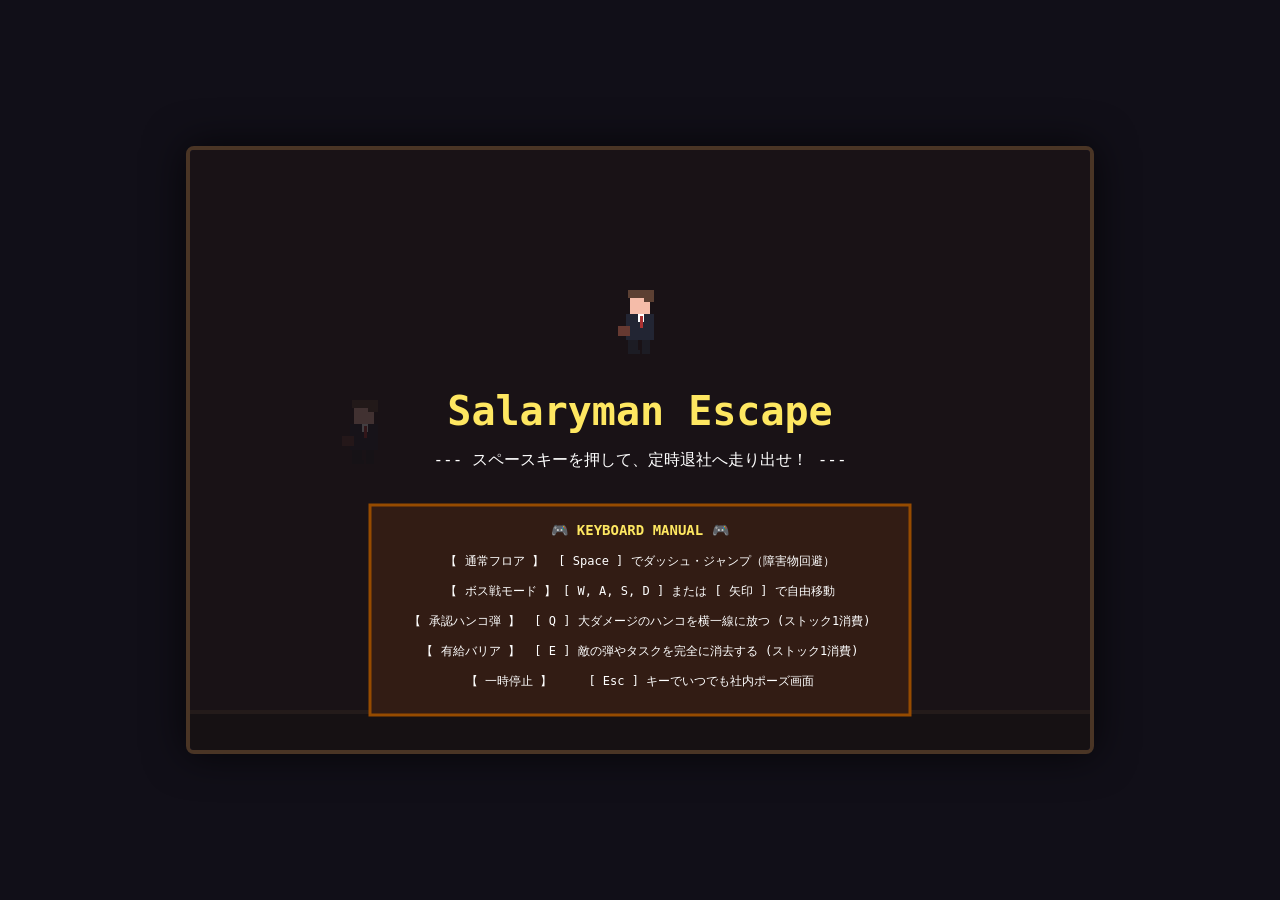
==== commit 54447575: "Modified the structure" ====
--- a/index.html
+++ b/index.html
@@ -3,28 +3,16 @@
 <head>
     <meta charset="UTF-8">
     <meta name="viewport" content="width=device-width, initial-scale=1.0">
-    <title>ジオ・ネオンスネーク</title>
+    <title>Salaryman Escape - Pixel Art Edition</title>
     
     <link rel="stylesheet" href="src/style.css">
     <script src="src/script.js" defer></script>
 </head>
 <body>
 
-    <div id="ui-container">
-        <div id="header">
-            <div id="scoreBoard">SCORE: 2</div>
-            <div id="speedBoard">SPEED: Lv.1</div>
-        </div>
-        <div id="targetInfo">TARGET: 自分と同じ「形」のオブジェクトを狙え！</div>
-    </div>
-    
-    <canvas id="gameCanvas" width="450" height="450"></canvas>
-
-    <div id="overlay">
-        <div class="title" id="overlayTitle">GEOM NEON SNAKE</div>
-        <button class="btn" id="startBtn">コア起動</button>
-        <div id="hint">※スペースキーでもスタートできます</div>
-    </div>
+<div id="game-container">
+    <canvas id="gameCanvas" width="900" height="600"></canvas>
+</div>
 
 </body>
 </html>
--- a/src/style.css
+++ b/src/style.css
@@ -0,0 +1,29 @@
+* {
+    box-sizing: border-box;
+    user-select: none;
+}
+
+body {
+    margin: 0;
+    padding: 0;
+    background-color: #110f18;
+    display: flex;
+    justify-content: center;
+    align-items: center;
+    height: 100vh;
+    overflow: hidden;
+    font-family: 'Courier New', Courier, monospace, sans-serif;
+}
+
+#game-container {
+    position: relative;
+    box-shadow: 0 0 40px rgba(0, 0, 0, 0.7);
+    border-radius: 8px;
+    overflow: hidden;
+    border: 4px solid #4a3525; /* ドット絵ゲーム風の木製フレーム風枠線 */
+}
+
+canvas {
+    display: block;
+    background: #222034;
+}
